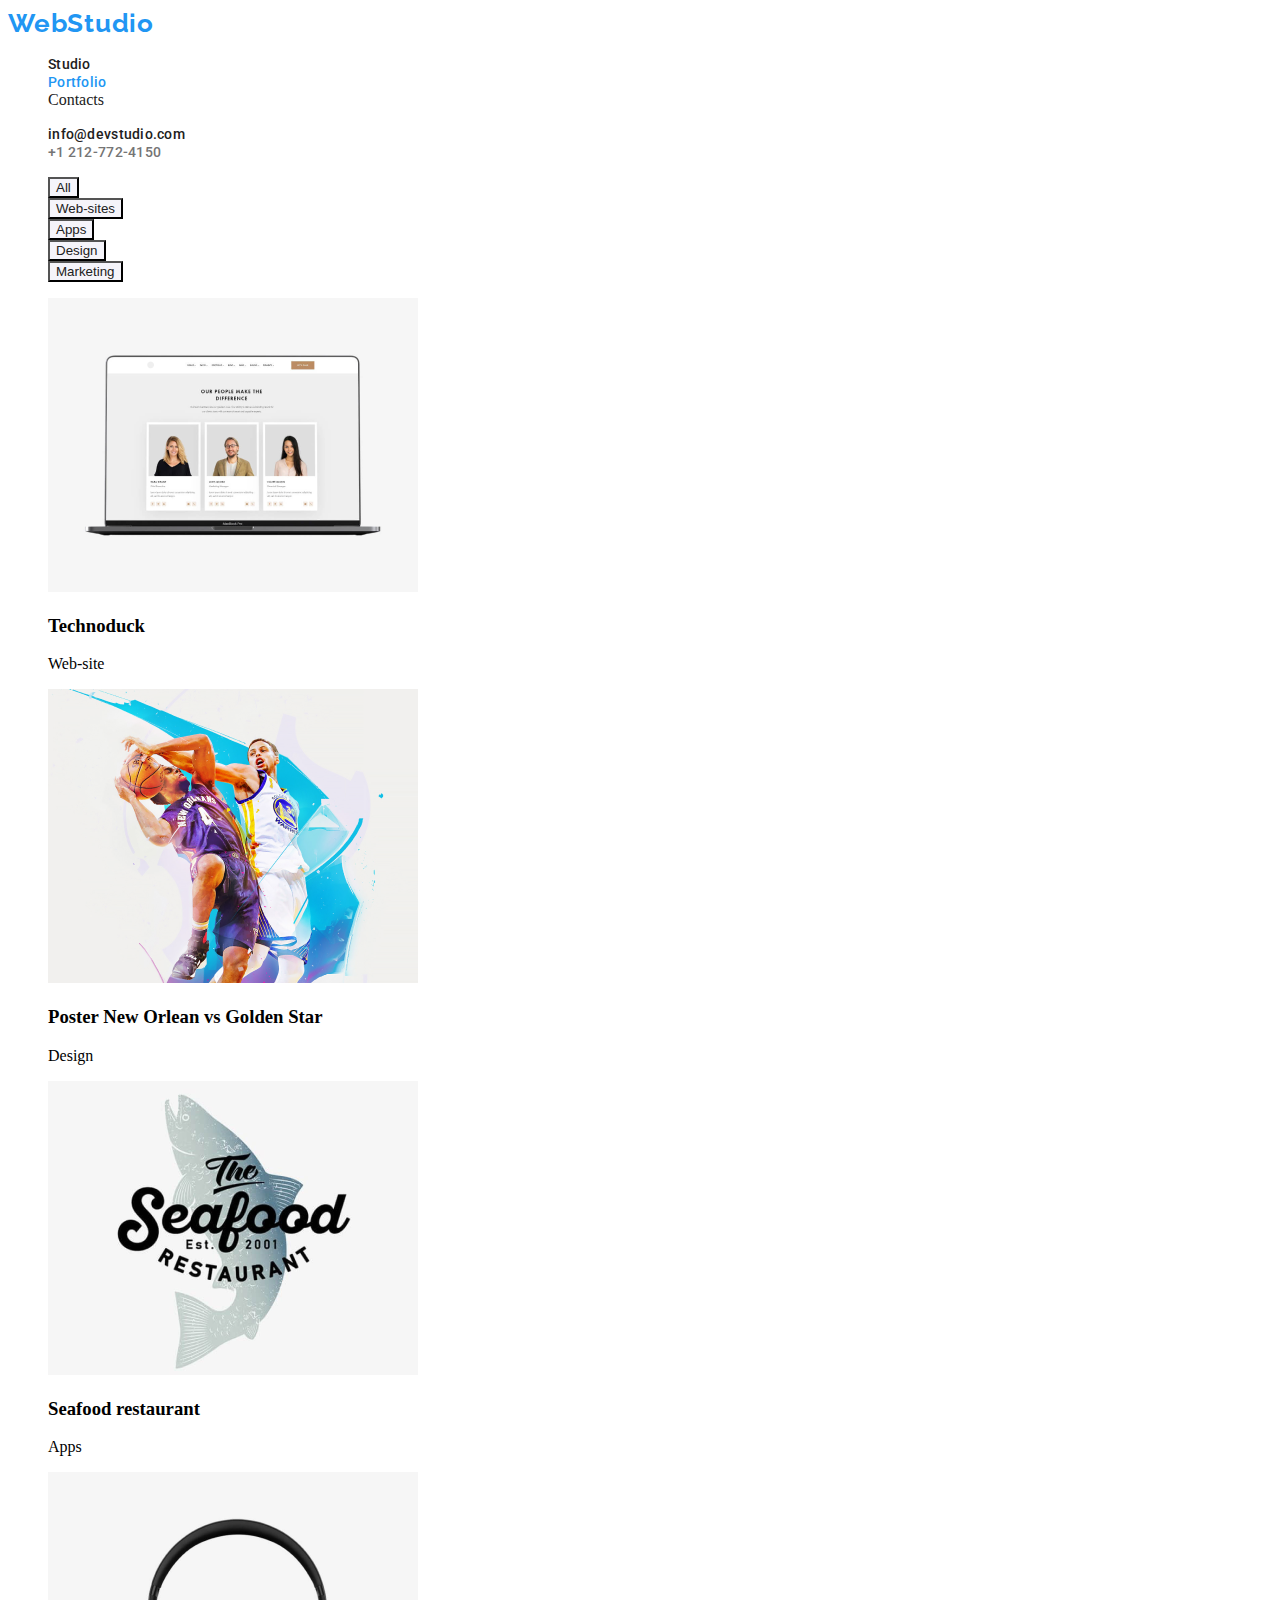
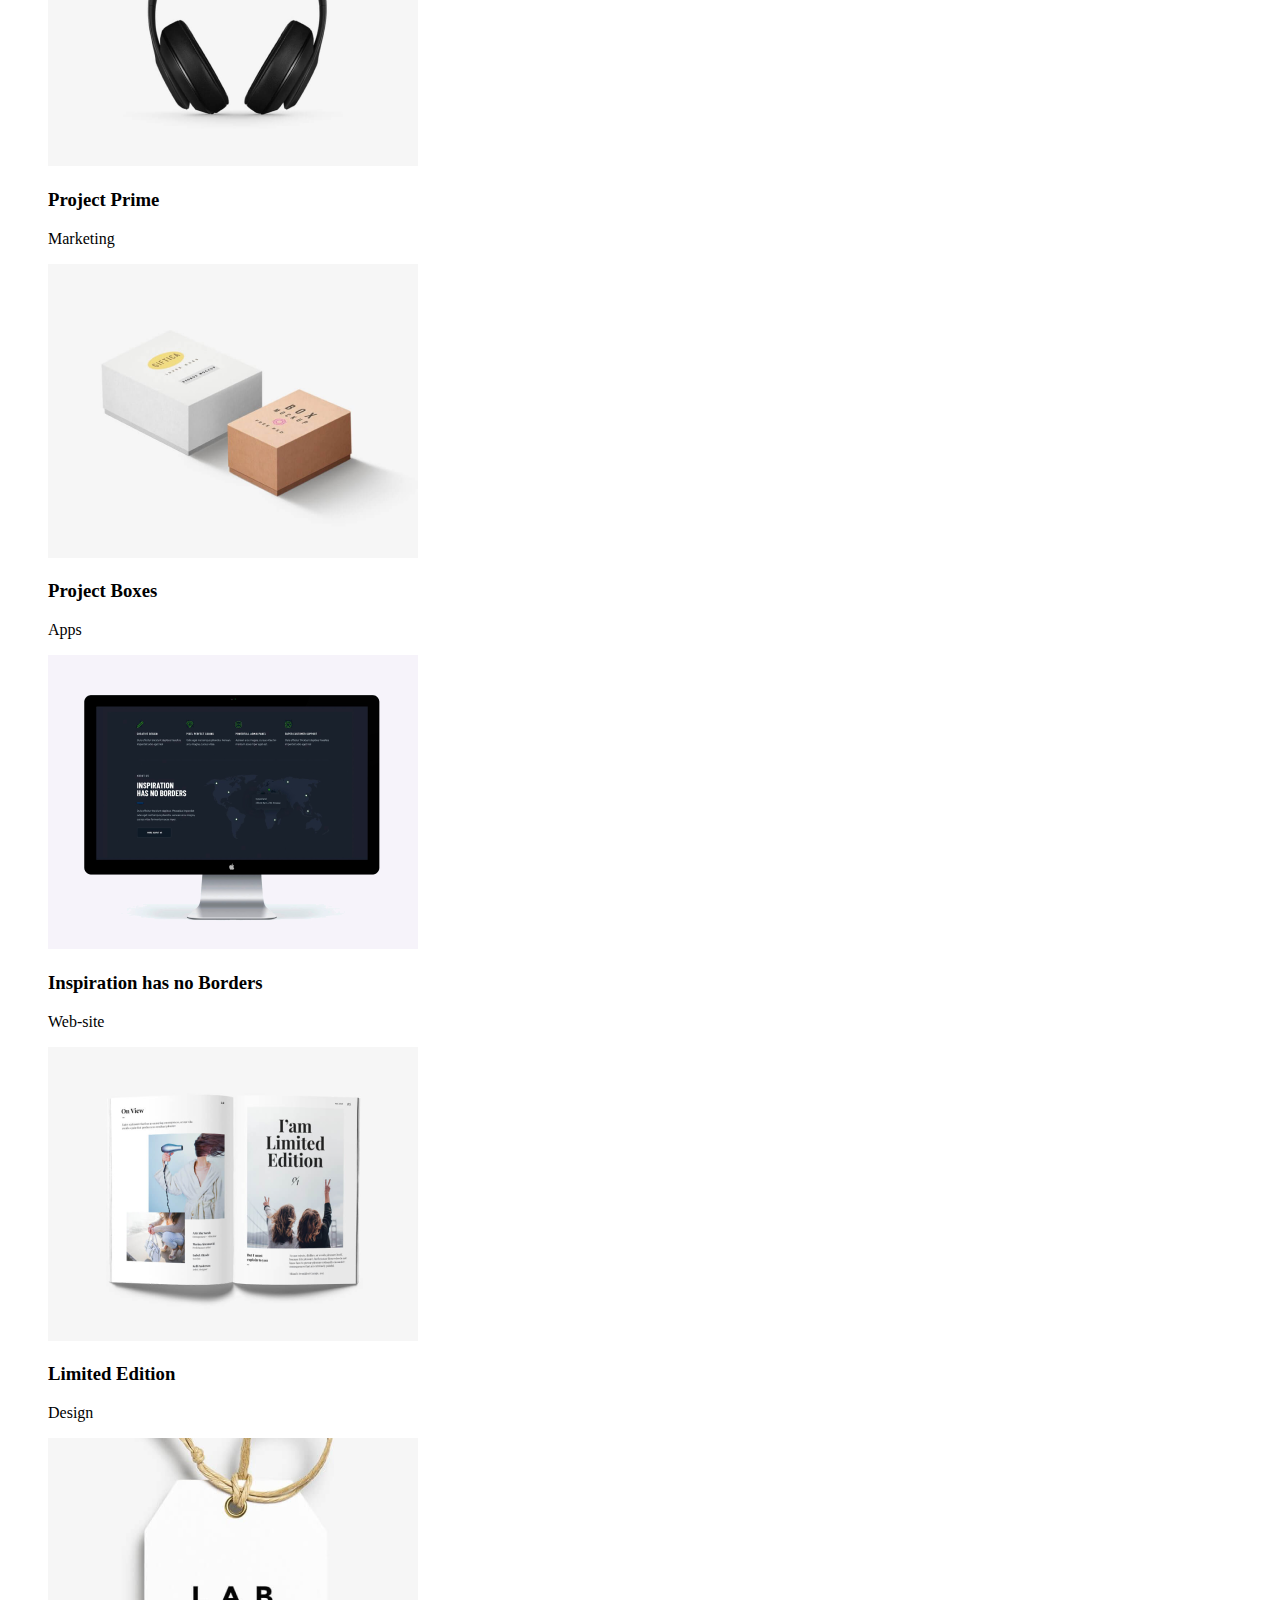
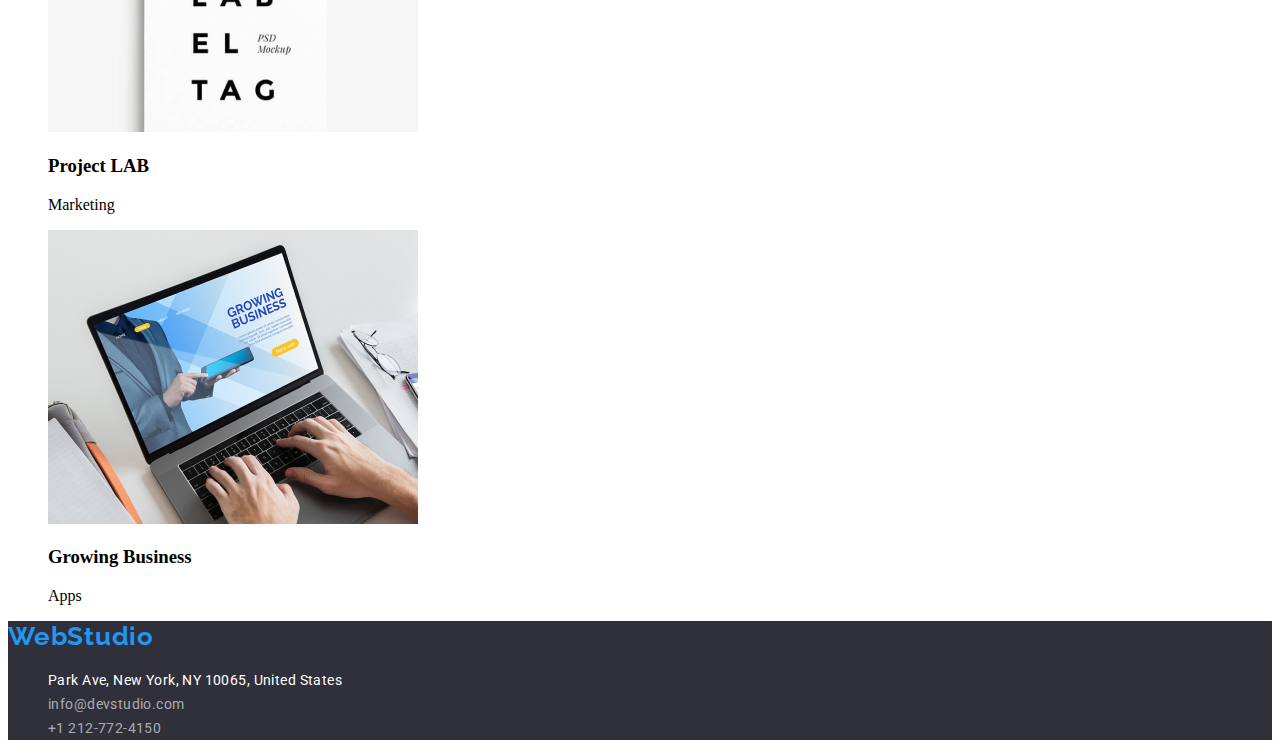
==== 2index.html @ cfa22ec6 "homowork2" ====
<!DOCTYPE html>
<html lang="en">
<head>
    <meta charset="UTF-8">
    <meta http-equiv="X-UA-Compatible" content="IE=edge">
    <meta name="viewport" content="width=device-width, initial-scale=1.0">
    <title>Document</title>
    <link rel="preconnect" href="https://fonts.googleapis.com"> 
    <link rel="preconnect" href="https://fonts.gstatic.com" crossorigin> 
    <link href="https://fonts.googleapis.com/css2?family=Raleway:wght@700&family=Roboto&display=swap" rel="stylesheet">
    <link rel="stylesheet" href="./Stylee.css">
    <style>
        a{text-decoration: none;
        }
        li{list-style-type: none;}</style>
</head>
<body>
    <header>
        <nav>
            <a href="index.html" class="logo">WebStudio</a>
            <ul>
               
                <li><a href="index.html" class="nav-studio color-change">Studio</a></li>
                    <li><a href="2index.html" class="nav-portfolio color-change" style="color:#2196F3">Portfolio</a></li>
                <li><a href="/" class="nav-contacts color-change">Contacts</a></li>
            </ul>
        </nav>
            <ul>
                
                    <li><a href="mailto:info@devstudio.com" class="upper-mail color-change">
                        info@devstudio.com</a></li>
                    <li><a href="tel:+1 212-772-4150" class="upper-tel">+1 212-772-4150</a></li>
                </ul>
            
        
    </header>
    <main>
        <section>
            <ul class="list">
                <li><button type="button" class="btn-colors-portfolio">All</button></li>
                <li><button type="button" class="btn-colors-portfolio">Web-sites</button></li>
                <li><button type="button" class="btn-colors-portfolio">Apps</button></li>
                <li><button type="button" class="btn-colors-portfolio">Design</button></li>
                <li><button type="button" class="btn-colors-portfolio">Marketing</button></li>
            </ul>
        </section>  
        <section>
                <ul class="list">     
                    <li><img src="./images2/img.png" alt=""><h3>Technoduck</h3><p>Web-site</p></li>
                    <li><img src="./images2/img-2.png" alt=""><h3>Poster New Orlean vs Golden Star</h3><p>Design</p></li>
                    <li><img src="./images2/img-3.png" alt=""><h3>Seafood restaurant</h3><p>Apps</p></li>
                    <li><img src="./images2/img-4.png" alt=""><h3>Project Prime</h3><p>Marketing</p></li>
                    <li><img src="./images2/img-5.png" alt=""><h3>Project Boxes</h3><p>Apps</p></li>
                    <li><img src="./images2/img-6.png" alt=""><h3>Inspiration has no Borders</h3><p>Web-site</p></li>
                    <li><img src="./images2/img-7.png" alt=""><h3>Limited Edition</h3><p>Design</p></li>
                    <li><img src="./images2/img-8.png" alt=""><h3>Project LAB</h3><p>Marketing</p></li>
                    <li><img src="./images2/img-9.png" alt=""><h3>Growing Business</h3><p>Apps</p></li>
                </ul>




        </section>

    </main>
    <footer>
        <a href="index.html" class="logo">WebStudio</a>
        <address>
            <ul>
               
                    <li><a href="https://goo.gl/maps/2E1uWRTM2Sup1DQt5" class="down-adress"> Park Ave, New York, NY 10065, United States</a></li>
                    <li><a href="mailto:info@devstudio.com" class="down-mail">
                            info@devstudio.com</a></li>
                    <li><a href="tel:+1 212-772-4150" class="down-tel">+1 212-772-4150</a>
                
            </ul>
         </address>

        
    </footer>
</html>
---- Stylee.css ----
.color-change{
    color: #212121;;
}
.color-change:hover{
    color: #2196F3;
}


.logo{
    font-family: 'Raleway';
    font-style: normal;
    font-weight: 700;
    font-size: 26px;
    line-height: 31px;
    /* identical to box height */
    letter-spacing: 0.03em;
    
    color: #2196F3;}
    .nav-studio{font-family: 'Roboto';
        font-style: normal;
        font-weight: 500;
        font-size: 14px;
        line-height: 16px;
        letter-spacing: 0.02em;
        
        color: #212121;;
        }
    .nav-portfolio{font-family: 'Roboto';
        font-style: normal;
        font-weight: 500;
        font-size: 14px;
        line-height: 16px;
        letter-spacing: 0.02em;
        
        color: #212121;}
    .nav-contakts{font-family: 'Roboto';
        font-style: normal;
        font-weight: 500;
        font-size: 14px;
        line-height: 16px;
        letter-spacing: 0.02em;
        
        color: #212121;}
    .upper-mail{
        font-family: 'Roboto';
        font-style: normal;
        font-weight: 500;
        font-size: 14px;
        line-height: 16px;
        letter-spacing: 0.02em;
        
        color: #212121;}
    .upper-tel{font-family: 'Roboto';
        font-style: normal;
        font-weight: 500;
        font-size: 14px;
        line-height: 16px;
        letter-spacing: 0.02em;
        
        color: #757575;
        }
        .first-bg{
            
            background: #2F303A;
                    }
    .main-words{
        font-family: 'Roboto';
        font-style: normal;
        font-weight: 900;
        font-size: 44px;
        line-height: 60px;
        /* or 136% */
        text-align: center;
        letter-spacing: 0.06em;
        text-transform: uppercase;
        
        color: #FFFFFF;}
        .first-btn{
            font-family: 'Roboto';
            font-style: normal;
            font-weight: 700;
            font-size: 16px;
            line-height: 30px;
            /* identical to box height, or 188% */
            display: flex;
            align-items: center;
            text-align: center;
            letter-spacing: 0.06em;
            
            color: #FFFFFF;
            background: #2196F3;
            box-shadow: 0px 4px 4px rgba(0, 0, 0, 0.15);
            border-radius: 4px;
            }
    
        .section-headers{
            font-family: 'Roboto';
            font-style: normal;
            font-weight: 700;
            font-size: 14px;
            line-height: 16px;
            letter-spacing: 0.03em;
            text-transform: uppercase;
            
            color: #212121;}
    .details{font-family: 'Roboto';
        font-style: normal;
        font-weight: 400;
        font-size: 14px;
        line-height: 24px;
        /* or 171% */
        letter-spacing: 0.03em;
        
        color: #757575;
        }
        .headers{font-family: 'Roboto';
            font-style: normal;
            font-weight: 700;
            font-size: 36px;
            line-height: 42px;
            text-align: center;
            letter-spacing: 0.03em;
            
            color: #212121;}
        .second-bg{background: #F5F4FA;}
        footer{background: #2F303A;}
        .down-adress{font-family: 'Roboto';
            font-style: normal;
            font-weight: 400;
            font-size: 14px;
            line-height: 24px;
            /* or 171% */
            letter-spacing: 0.03em;
            
            color: #FFFFFF;}
.down-mail{font-family: 'Roboto';
    font-style: normal;
    font-weight: 400;
    font-size: 14px;
    line-height: 24px;
    /* or 171% */
    letter-spacing: 0.03em;
    
    color: rgba(255, 255, 255, 0.6);
    }
    .down-tel{font-family: 'Roboto';
font-style: normal;
font-weight: 400;
font-size: 14px;
line-height: 24px;
/* or 171% */
letter-spacing: 0.03em;

color: rgba(255, 255, 255, 0.6);
}
.btn-colors-portfolio{
    color: #212121;
    background-color: #F5F4FA;
}
.btn-colors-portfolio:hover{
    color: #FFFFFF;
    background-color: #2196F3;
}
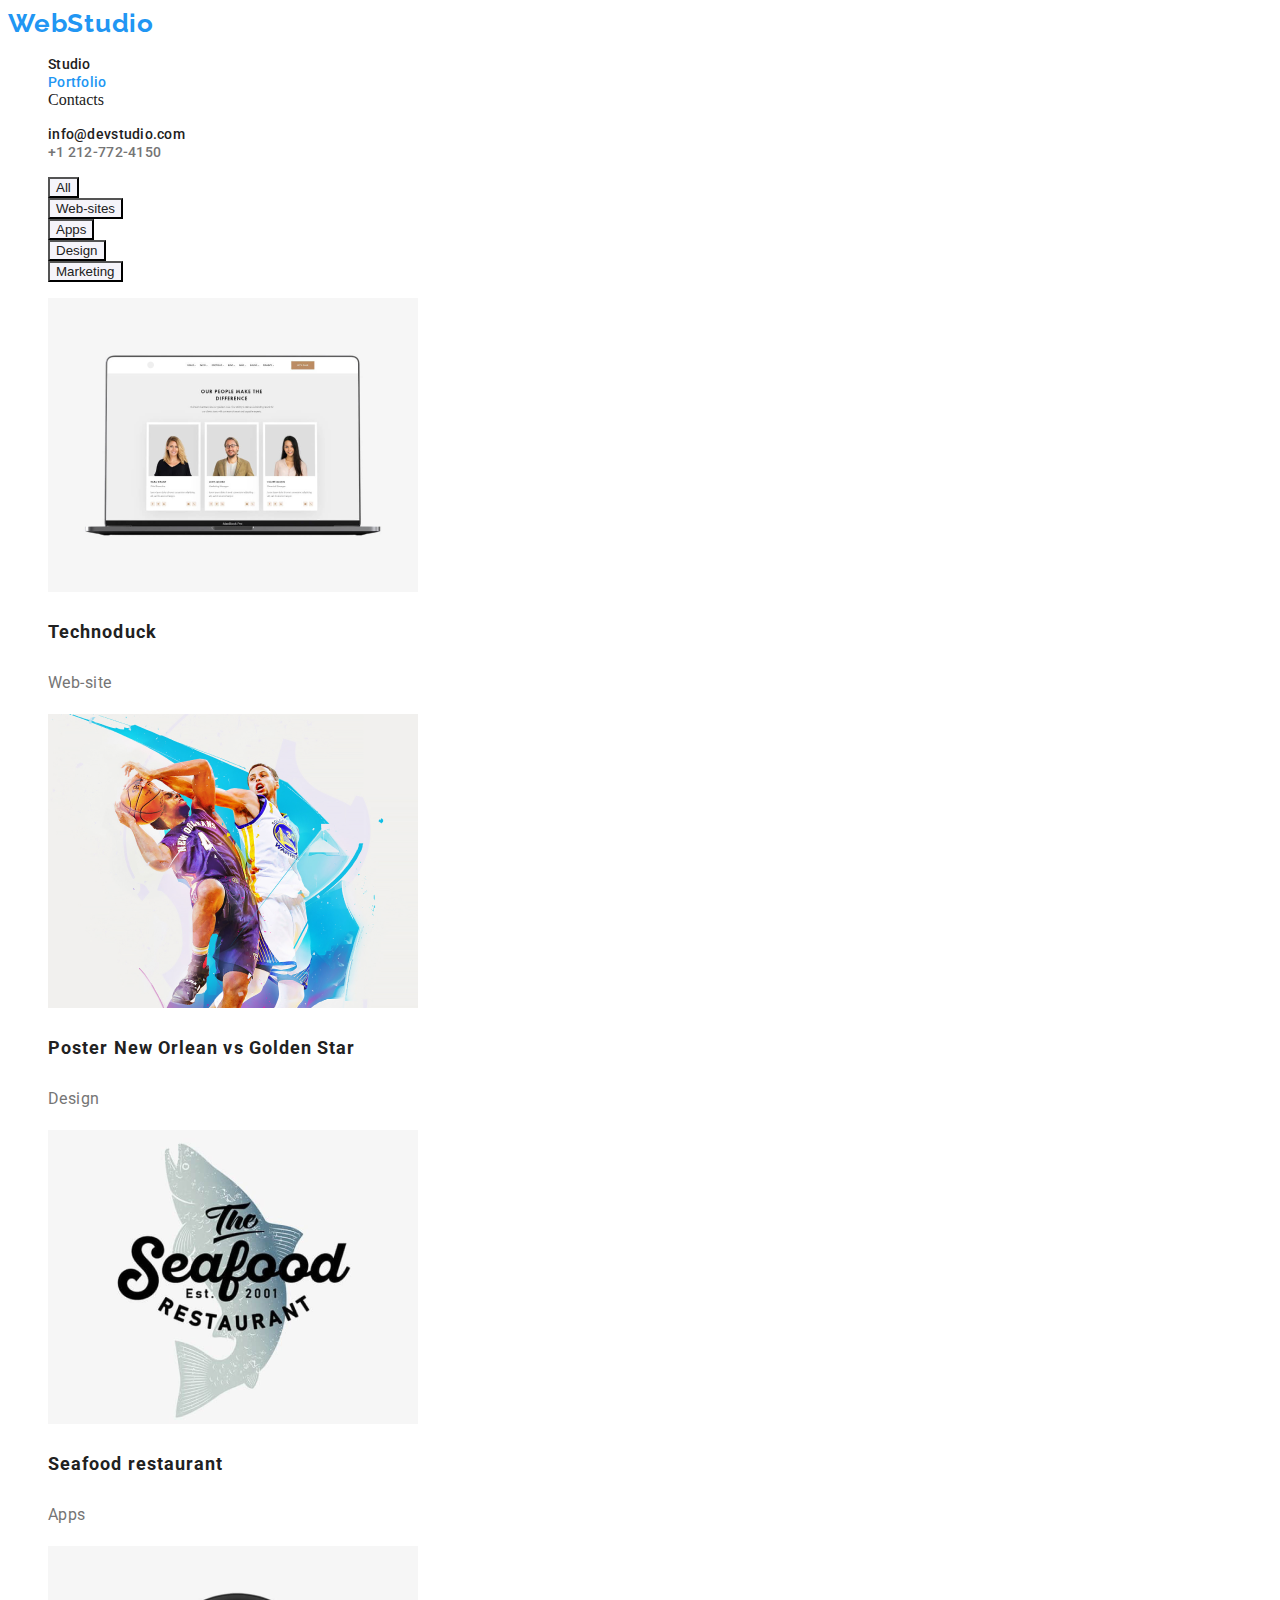
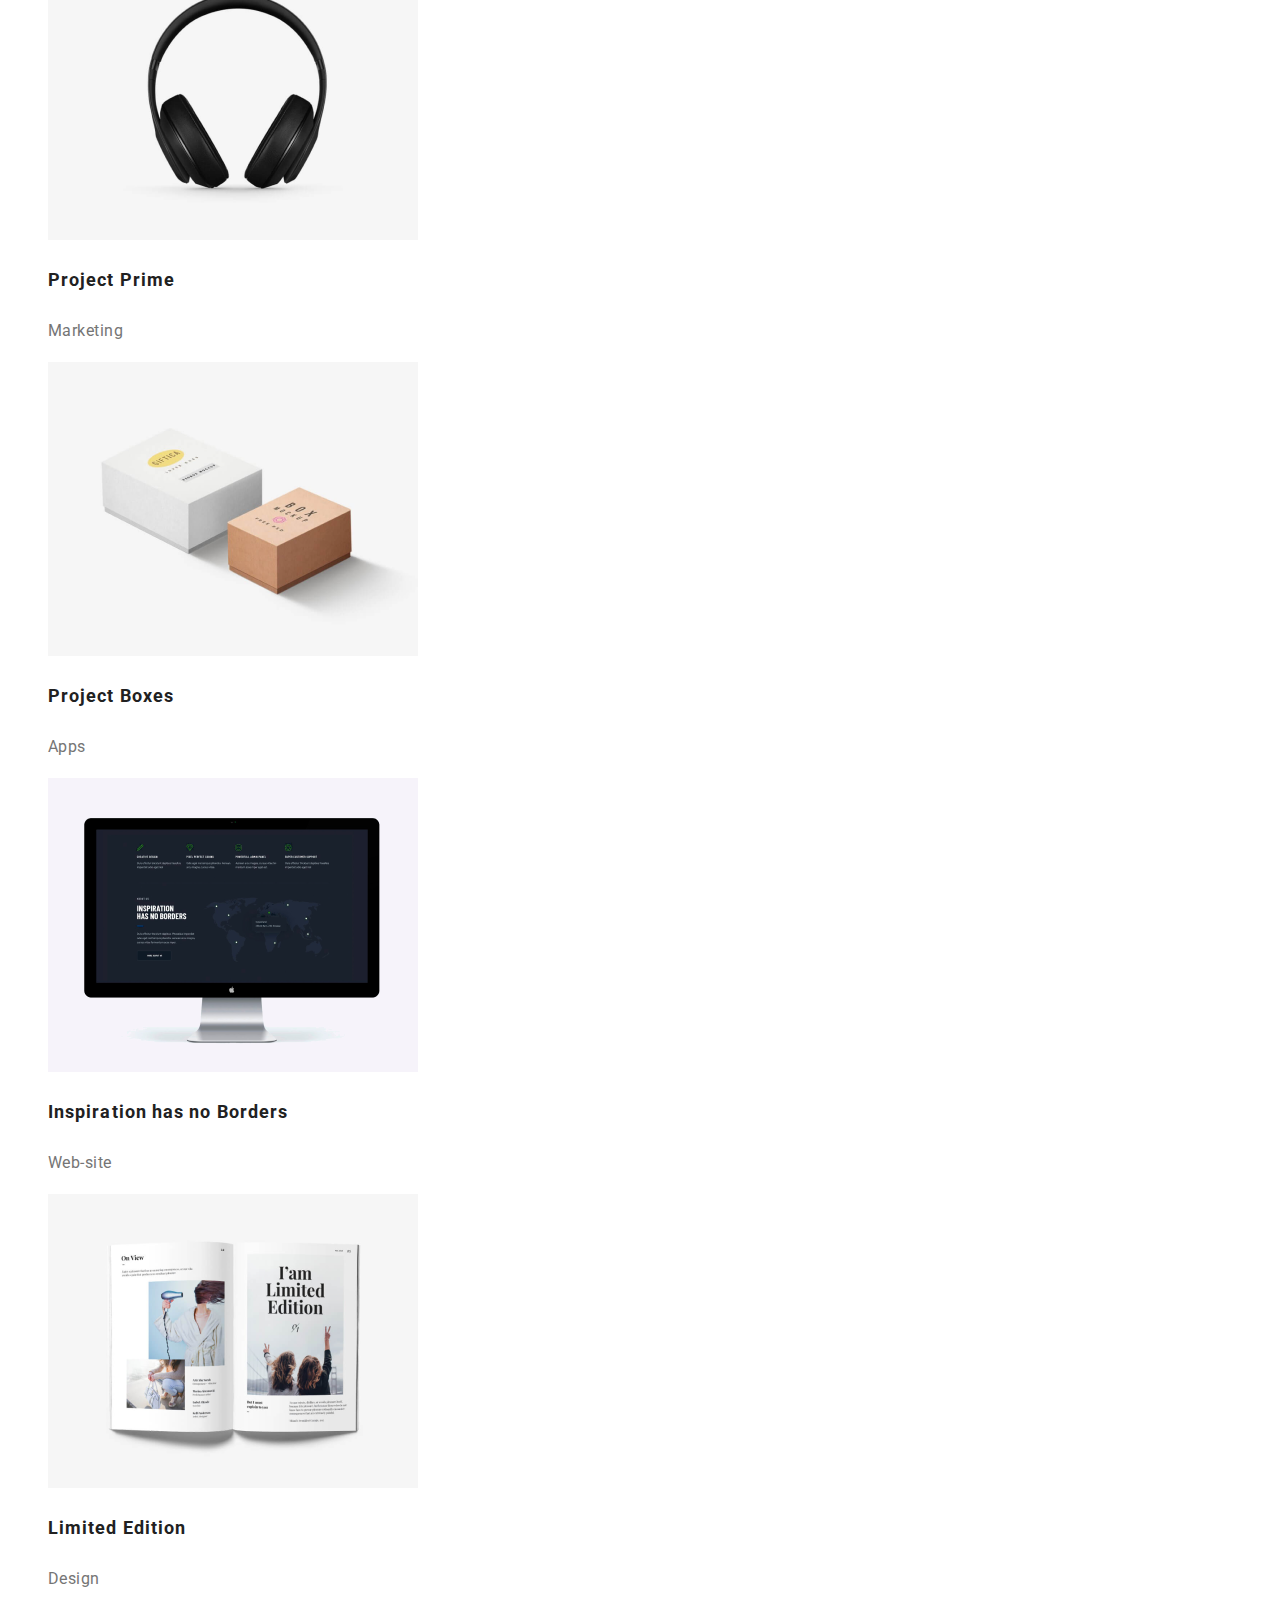
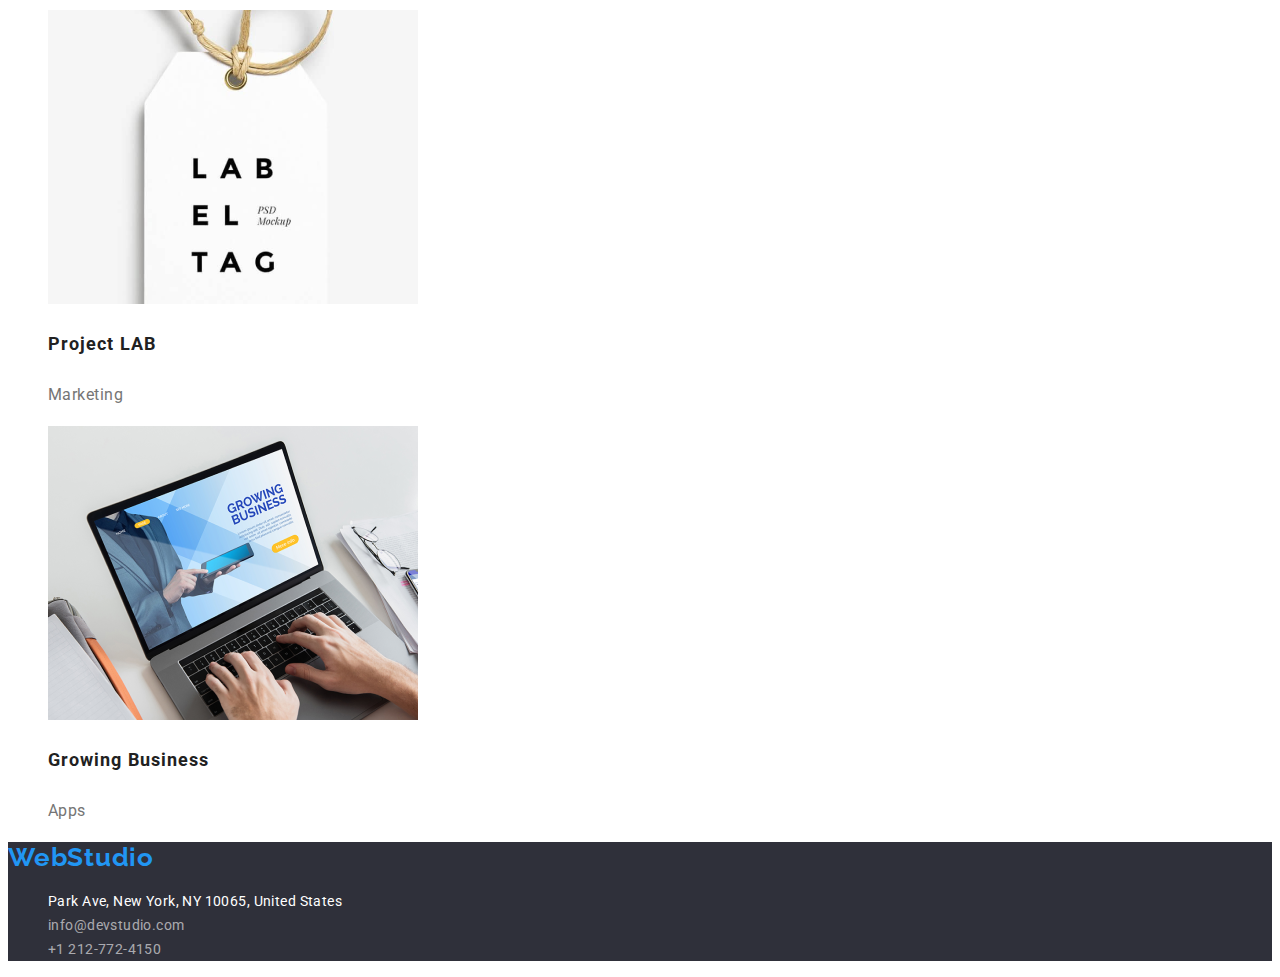
==== commit 0c82fbd7: "update1" ====
--- a/2index.html
+++ b/2index.html
@@ -46,15 +46,15 @@
         </section>  
         <section>
                 <ul class="list">     
-                    <li><img src="./images2/img.png" alt=""><h3>Technoduck</h3><p>Web-site</p></li>
-                    <li><img src="./images2/img-2.png" alt=""><h3>Poster New Orlean vs Golden Star</h3><p>Design</p></li>
-                    <li><img src="./images2/img-3.png" alt=""><h3>Seafood restaurant</h3><p>Apps</p></li>
-                    <li><img src="./images2/img-4.png" alt=""><h3>Project Prime</h3><p>Marketing</p></li>
-                    <li><img src="./images2/img-5.png" alt=""><h3>Project Boxes</h3><p>Apps</p></li>
-                    <li><img src="./images2/img-6.png" alt=""><h3>Inspiration has no Borders</h3><p>Web-site</p></li>
-                    <li><img src="./images2/img-7.png" alt=""><h3>Limited Edition</h3><p>Design</p></li>
-                    <li><img src="./images2/img-8.png" alt=""><h3>Project LAB</h3><p>Marketing</p></li>
-                    <li><img src="./images2/img-9.png" alt=""><h3>Growing Business</h3><p>Apps</p></li>
+                    <li><img src="./images2/img.png" alt=""><h3 class="portfolio-img-header">Technoduck</h3><p class="portfolio-img-prop">Web-site</p></li>
+                    <li><img src="./images2/img-2.png" alt=""><h3 class="portfolio-img-header">Poster New Orlean vs Golden Star</h3><p class="portfolio-img-prop">Design</p></li>
+                    <li><img src="./images2/img-3.png" alt=""><h3 class="portfolio-img-header">Seafood restaurant</h3><p class="portfolio-img-prop">Apps</p></li>
+                    <li><img src="./images2/img-4.png" alt=""><h3 class="portfolio-img-header">Project Prime</h3><p class="portfolio-img-prop">Marketing</p></li>
+                    <li><img src="./images2/img-5.png" alt=""><h3 class="portfolio-img-header">Project Boxes</h3><p class="portfolio-img-prop">Apps</p></li>
+                    <li><img src="./images2/img-6.png" alt=""><h3 class="portfolio-img-header">Inspiration has no Borders</h3><p class="portfolio-img-prop">Web-site</p></li>
+                    <li><img src="./images2/img-7.png" alt=""><h3 class="portfolio-img-header">Limited Edition</h3><p class="portfolio-img-prop">Design</p></li>
+                    <li><img src="./images2/img-8.png" alt=""><h3 class="portfolio-img-header">Project LAB</h3><p class="portfolio-img-prop">Marketing</p></li>
+                    <li><img src="./images2/img-9.png" alt=""><h3 class="portfolio-img-header">Growing Business</h3><p class="portfolio-img-prop">Apps</p></li>
                 </ul>
 
 
--- a/Stylee.css
+++ b/Stylee.css
@@ -160,4 +160,23 @@
 .btn-colors-portfolio:hover{
     color: #FFFFFF;
     background-color: #2196F3;
-}+}
+.portfolio-img-header{font-family: 'Roboto';
+    font-style: normal;
+    font-weight: 700;
+    font-size: 18px;
+    line-height: 36px;
+    /* identical to box height, or 200% */
+    letter-spacing: 0.06em;
+    
+    color: #212121;}
+    .portfolio-img-prop{font-family: 'Roboto';
+        font-style: normal;
+        font-weight: 400;
+        font-size: 16px;
+        line-height: 30px;
+        /* identical to box height, or 188% */
+        letter-spacing: 0.03em;
+        
+        color: #757575;
+        }